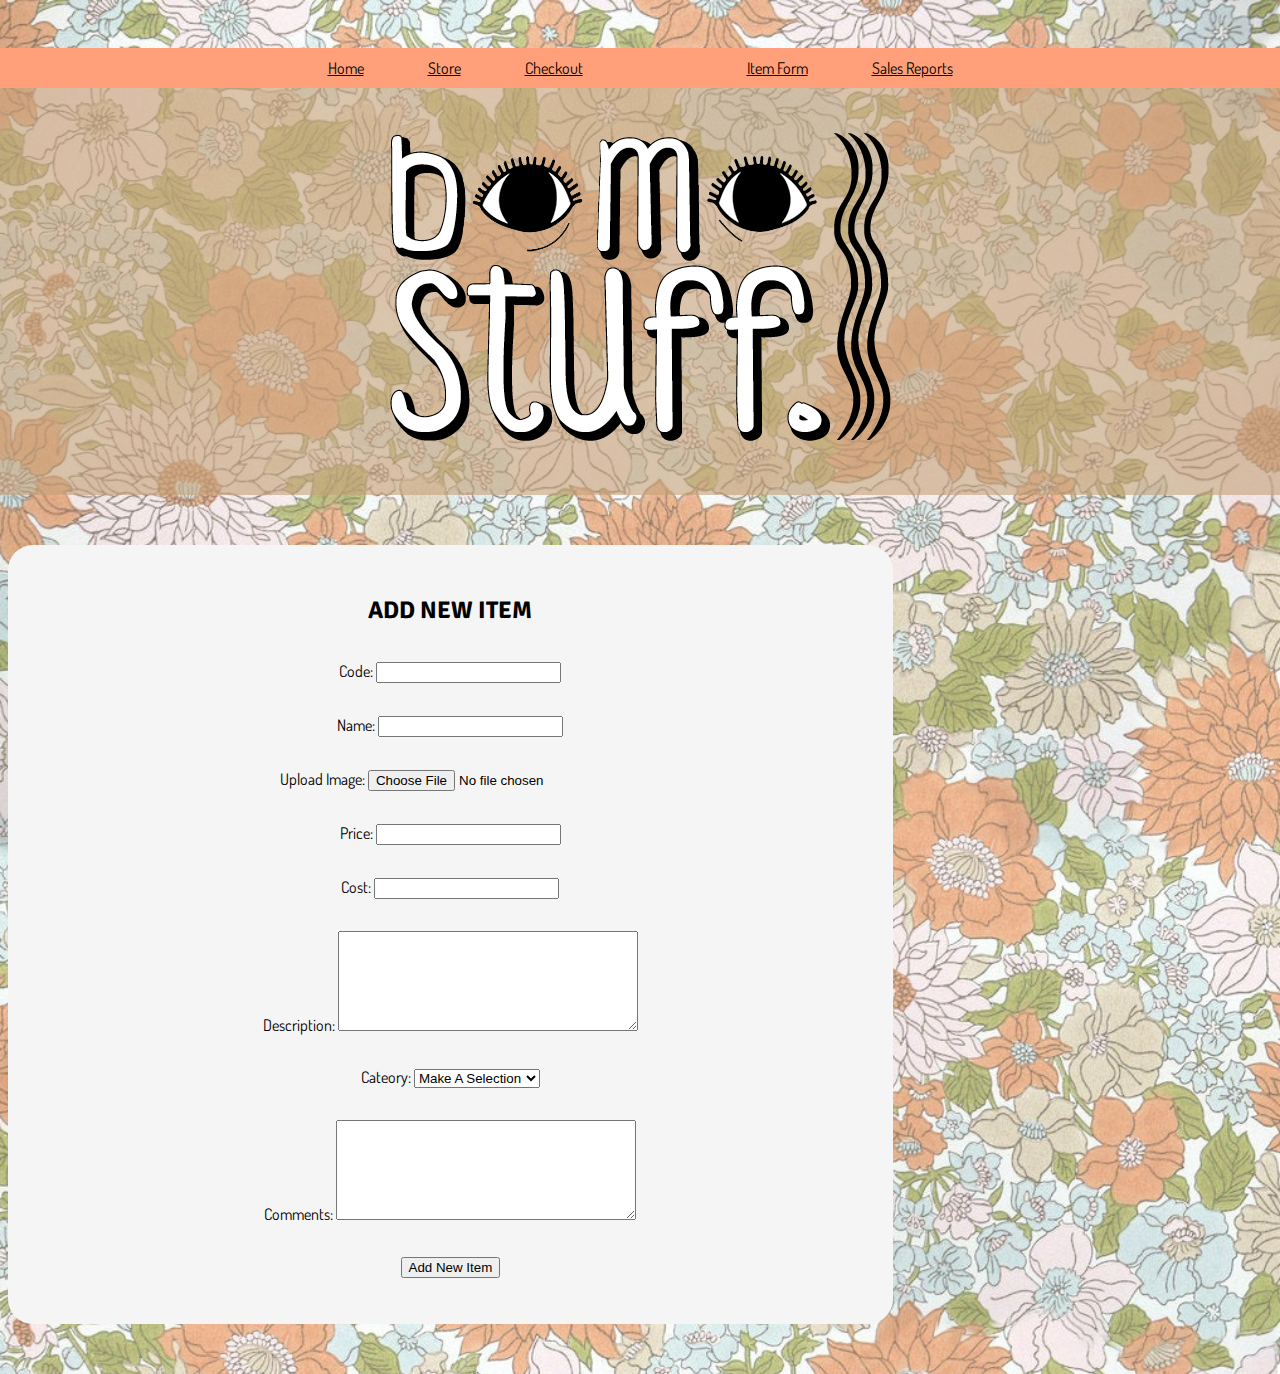
==== product-entry.html @ c6eb6984 "creates new files, lay out html and css for product-entry and updates on all css files" ====
<!DOCTYPE html>
<html lang="en">
<head>
    <meta charset="UTF-8">
    <meta name="viewport" content="width=device-width, initial-scale=1.0">
    <meta http-equiv="X-UA-Compatible" content="ie=edge">
    <title>Buy Stuff</title>        
    <link rel="stylesheet" href="src/main.css">
    <link rel="stylesheet" href="src/product-entry.css">
    <link href="https://fonts.googleapis.com/css?family=Dosis|Poppins|Raleway|Signika&display=swap" rel="stylesheet">

</head>
<body>
    <nav>
        <a class="user-use" href="./">Home</a>
        <a class="user-use" href="products.html">Store</a>
        <a id="space" class="user-use" href="shopping-cart.html">Checkout</a>
        <a href="product-entry.html">Item Form</a>
        <a href="sales.html">Sales Reports</a>
    </nav>
    <header>
        <h1><img id="logo" src="assets/logo.png" alt="Logo Image"></h1>
    </header>

    <main id="frame">
        <h2>ADD NEW ITEM</h2>

        <form id="product-form">
            <p>
                <label for="code">Code:</label>
                <input id="code" required name="code" type="text">
            </p>

            <p>
                <label for="name">Name:</label>
                <input id="name" required name="name" type="text">
            </p>

            <p>
                <label for="image">Upload Image: </label>
                <input id="image" required name="image" type="file">
            </p>

            <p>
                <label for="price">Price: </label>
                <input id="price" required name="price" type="number" step=".01">
            </p>

            <p>
                <label for="cost">Cost: </label>
                <input id="cost" required name="cost" type="number" step=".01">
            </p>

            <p>
                <label for="description">Description: </label>
                <textarea id="description" name="description" required></textarea>
            </p>
            
            <p>
                <label for="category">Cateory: </label>
                <select id="category" required name="category">
                    <option disabled selected hidden>Make A Selection</option>
                    <option value="home-decor">Home Decor</option>
                    <option value="apparel">Apparel</option>
                    <option value="other">Other</option>
                </select>
            </p>

            <p>
                Comments: <textarea id="comments" name="comments"></textarea>
            </p>
            
            <p>
                <button>Add New Item</button>
            </p>
        </form>
    </main>

    <script src="src/productn-entry.js" type="module"></script>
</body>
</html>
---- src/main.css ----
html {
    background-image: url('../assets/wallpaper.jpg');
    background-repeat: no-repeat;
    background-size: cover;
}

nav {
    display: flex;
    margin-bottom: 15px;
    background-color: lightsalmon;
    height: 40px;
    width: 100vw;
    margin-left: -8px;
    justify-content: center;
    align-items: center;
    margin-bottom: 0;
}

nav a {
    justify-content: space-between;
    color: black;
    padding: 2rem;
}

#space {
    margin-right: 100px;
}

header {
    background-color: tan;
    background: rgba(196, 160, 120, 0.6);
    padding: 1.5rem;
    margin-left: -8px;
    text-align: center;
    width: 100vw;
    margin-bottom: 50px;
}

img #logo {
    height: 250px;
}

* {
    box-sizing: border-box;
}

body {
    font-family: 'Dosis', sans-serif;
    margin-top: 3rem;
}

h2 {
    font-family: 'Signika', sans-serif;
}

h3 {
    font-family: 'signika', sans-serif;
}

#index {
    text-align: center;
}

#view-all {
    color: black;
}
---- src/product-entry.css ----
#frame {
    display: flex;
    flex-direction: column;
    border-radius: 25px;
    background-color: whitesmoke;
    width: 70%;
    margin-bottom: 50px;
}

form {
    display: flex;
    flex-direction: column;
    text-align: center;
}

h2 {
    text-align: center;
    margin-bottom: 20px;
    margin-top: 50px;
}

#description {
    width: 300px;
    height: 100px;
}

#comments {
    width: 300px;
    height: 100px;
}

button {
    margin-bottom: 30px;
}
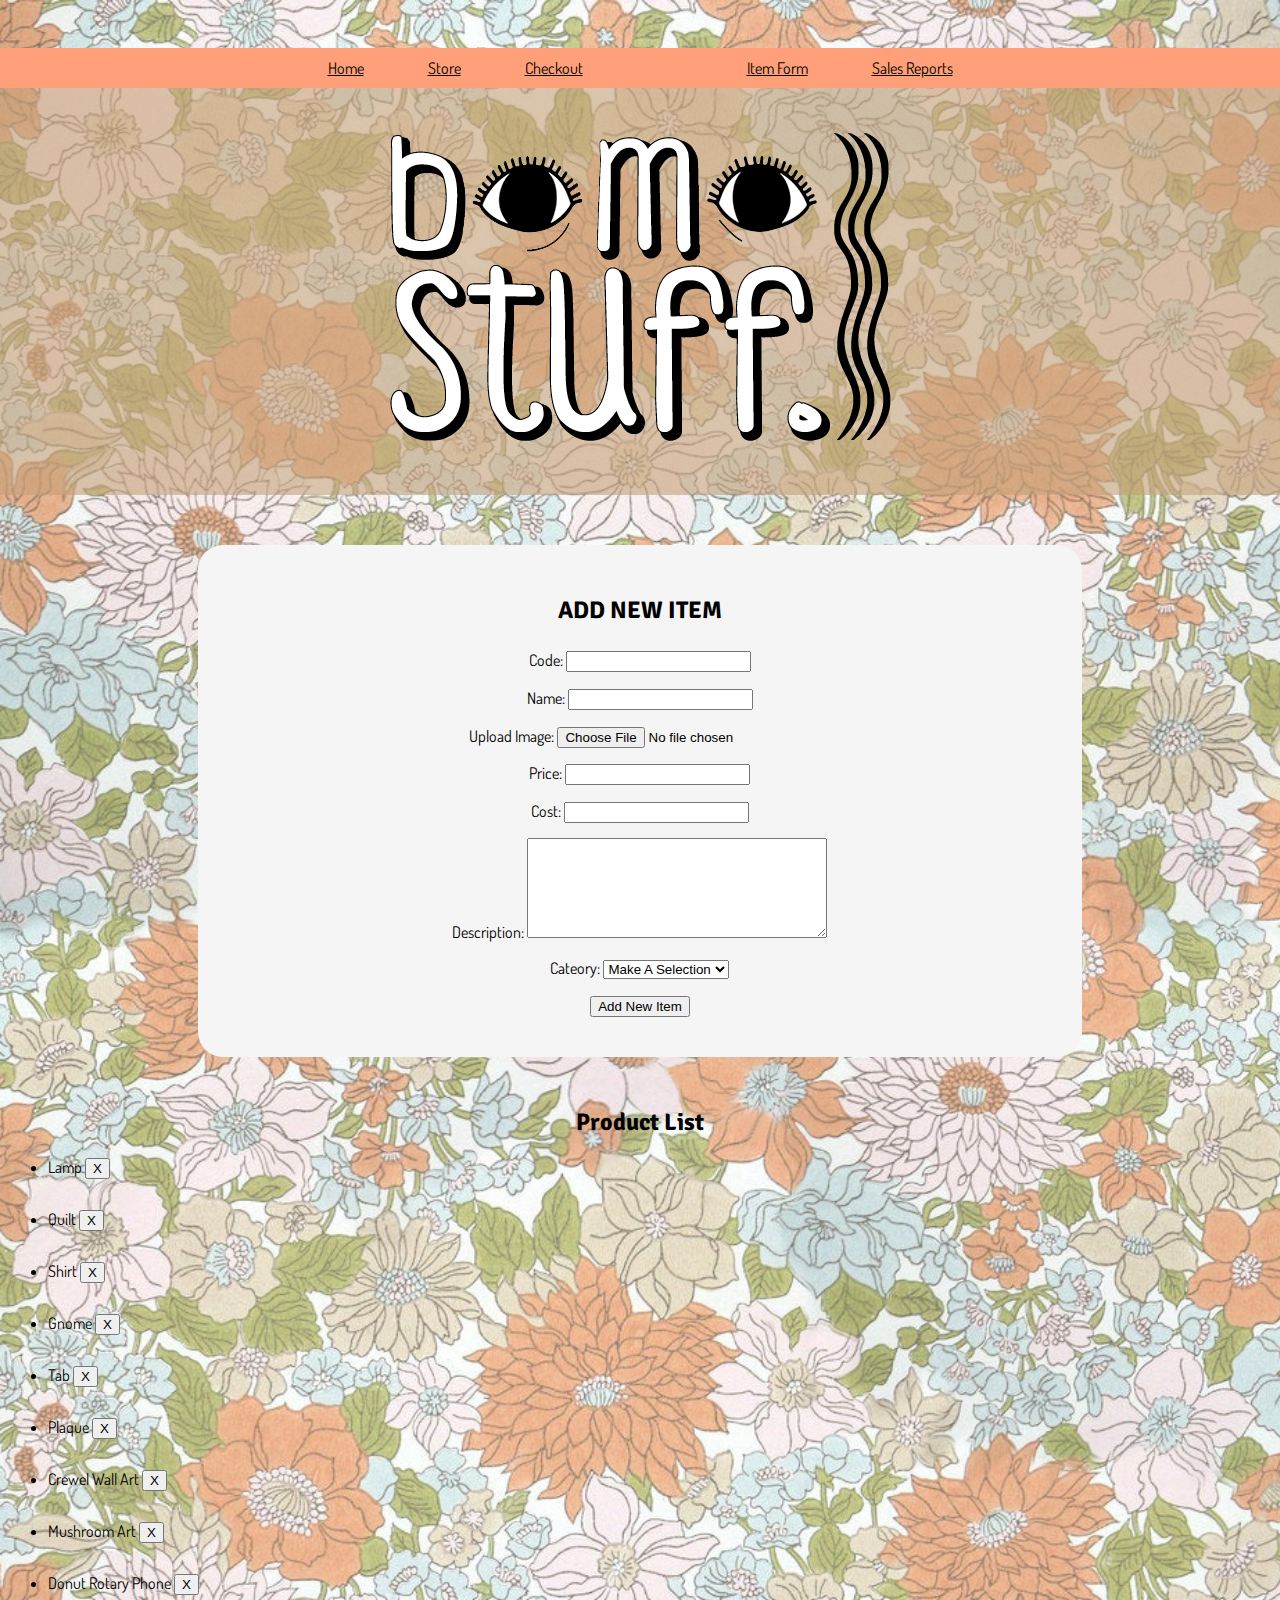
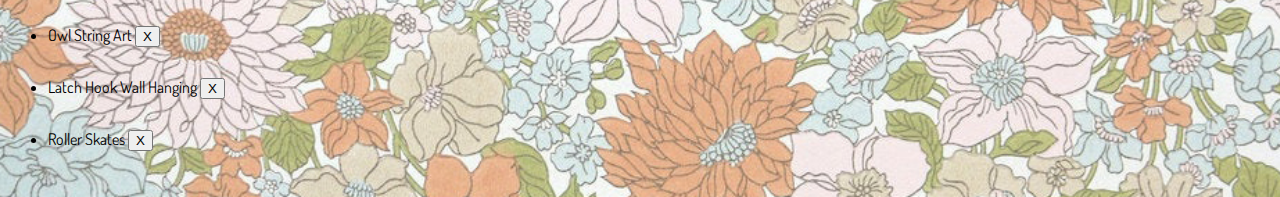
==== commit 84761c9a: "added removeProduct function in product-entry.js and store.js" ====
--- a/product-entry.html
+++ b/product-entry.html
@@ -26,56 +26,56 @@
         <h2>ADD NEW ITEM</h2>
 
         <form id="product-form">
-            <p>
+            <fieldset>
                 <label for="code">Code:</label>
-                <input id="code" required name="code" type="text">
-            </p>
+                <input id="code" name="code" type="text" required>
+            </fieldset>
 
-            <p>
+            <fieldset>
                 <label for="name">Name:</label>
-                <input id="name" required name="name" type="text">
-            </p>
+                <input id="name" name="name" type="text" required>
+            </fieldset>
 
-            <p>
+            <fieldset>
                 <label for="image">Upload Image: </label>
-                <input id="image" required name="image" type="file">
-            </p>
+                <input id="image" name="image" type="file" required>
+            </fieldset>
 
-            <p>
+            <fieldset>
                 <label for="price">Price: </label>
-                <input id="price" required name="price" type="number" step=".01">
-            </p>
+                <input id="price" name="price" type="number" step=".01" required>
+            </fieldset>
 
-            <p>
+            <fieldset>
                 <label for="cost">Cost: </label>
-                <input id="cost" required name="cost" type="number" step=".01">
-            </p>
+                <input id="cost" name="cost" type="number" step=".01" required>
+            </fieldset>
 
-            <p>
+            <fieldset>
                 <label for="description">Description: </label>
                 <textarea id="description" name="description" required></textarea>
-            </p>
+            </fieldset>
             
-            <p>
+            <fieldset>
                 <label for="category">Cateory: </label>
-                <select id="category" required name="category">
+                <select id="category" name="category" required>
                     <option disabled selected hidden>Make A Selection</option>
                     <option value="home-decor">Home Decor</option>
                     <option value="apparel">Apparel</option>
                     <option value="other">Other</option>
                 </select>
-            </p>
-
-            <p>
-                Comments: <textarea id="comments" name="comments"></textarea>
-            </p>
+            </fieldset>
             
-            <p>
+            <fieldset>
                 <button>Add New Item</button>
-            </p>
+            </fieldset>
         </form>
     </main>
+    
+    <h2>Product List</h2>
+    <ul id="product-list">
+    </ul>
 
-    <script src="src/productn-entry.js" type="module"></script>
+    <script src="src/product-entry.js" type="module"></script>
 </body>
 </html>--- a/src/product-entry.css
+++ b/src/product-entry.css
@@ -4,13 +4,18 @@
     border-radius: 25px;
     background-color: whitesmoke;
     width: 70%;
-    margin-bottom: 50px;
+    margin: 0 auto 50px;
+    justify-content: center;
 }
 
 form {
     display: flex;
     flex-direction: column;
     text-align: center;
+}
+
+fieldset {
+    border: 0;
 }
 
 h2 {
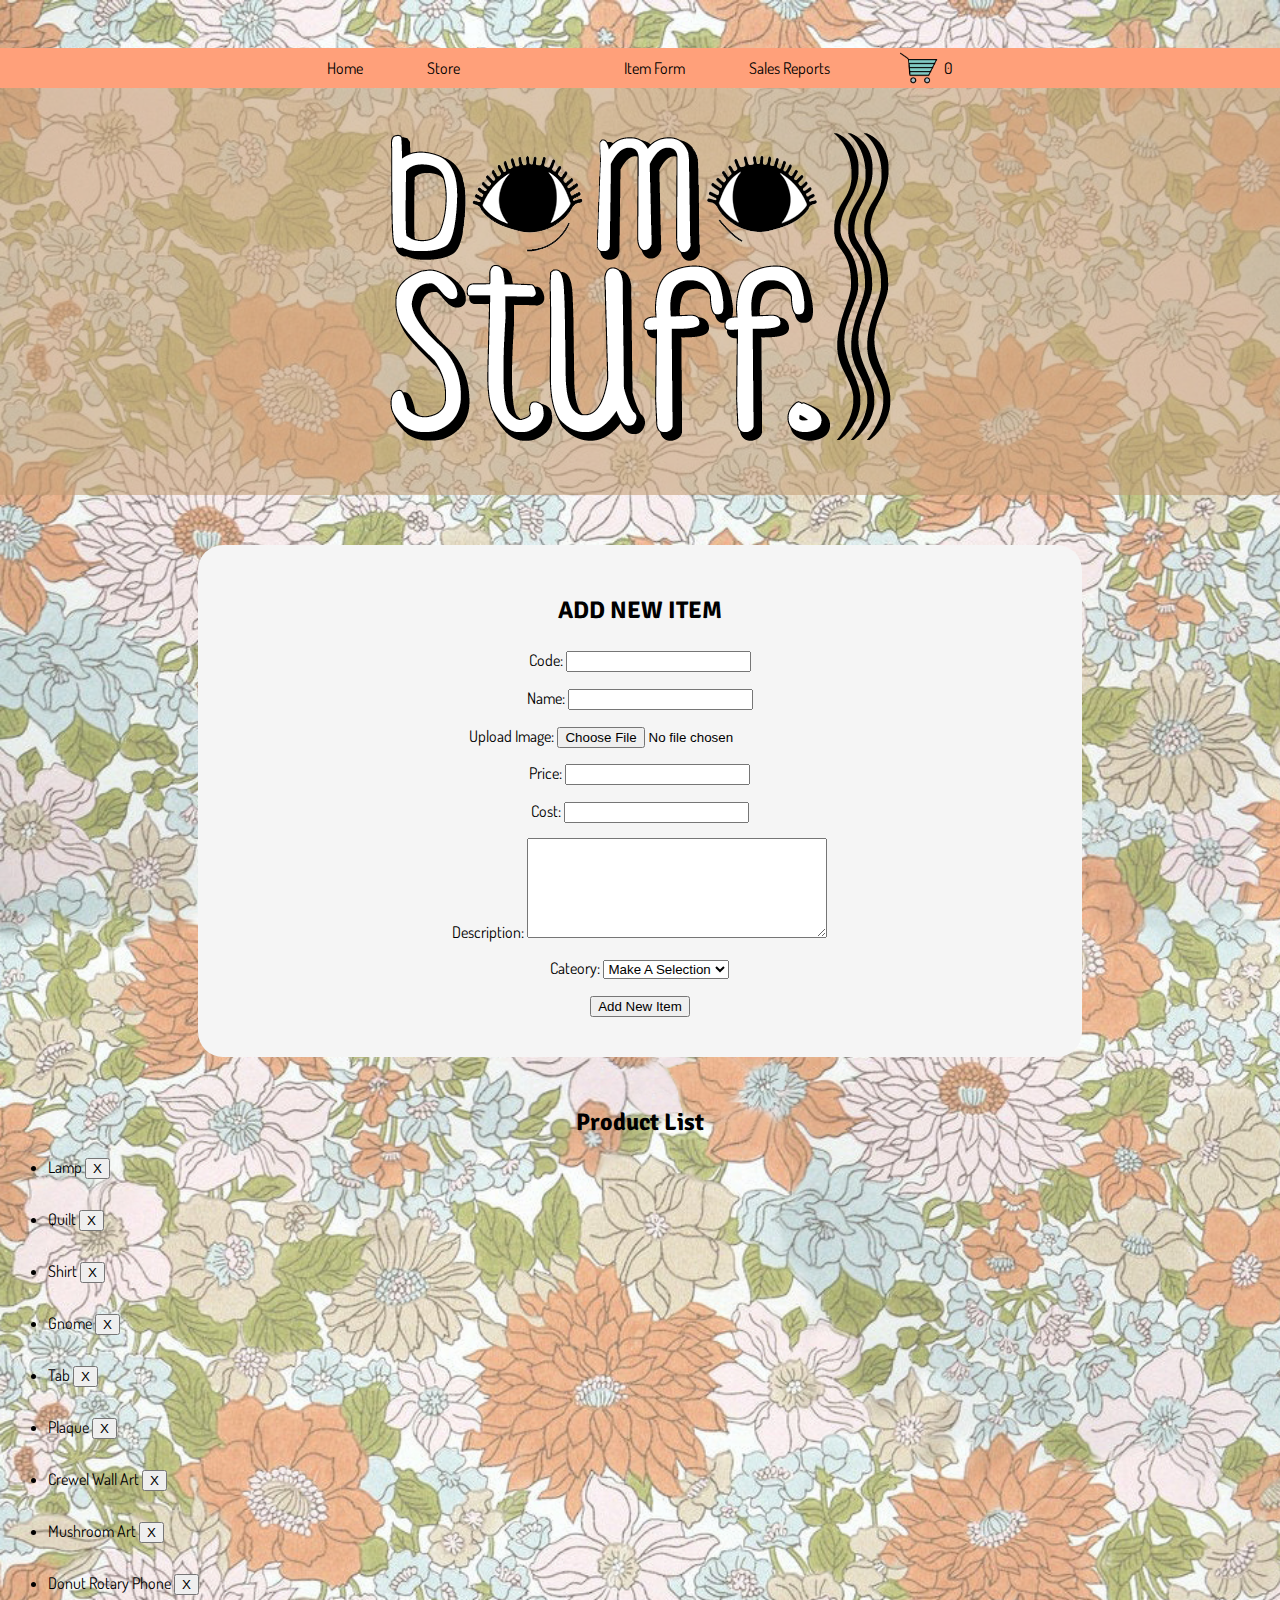
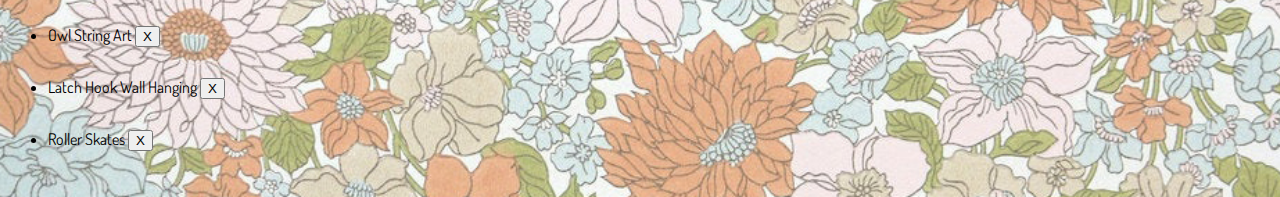
==== commit 5a147be9: "added cart.png and updated nav bar in all html nav bars" ====
--- a/product-entry.html
+++ b/product-entry.html
@@ -13,10 +13,10 @@
 <body>
     <nav>
         <a class="user-use" href="./">Home</a>
-        <a class="user-use" href="products.html">Store</a>
-        <a id="space" class="user-use" href="shopping-cart.html">Checkout</a>
+        <a id="space" class="user-use" href="products.html">Store</a>
         <a href="product-entry.html">Item Form</a>
         <a href="sales.html">Sales Reports</a>
+        <a id="cart" href="shopping-cart.html"><img id="cart-img" src="assets/cart.png"><span id="count">0</span></a>
     </nav>
     <header>
         <h1><img id="logo" src="assets/logo.png" alt="Logo Image"></h1>
--- a/src/main.css
+++ b/src/main.css
@@ -20,10 +20,20 @@
     justify-content: space-between;
     color: black;
     padding: 2rem;
+    text-decoration: none;
 }
 
 #space {
     margin-right: 100px;
+}
+
+#cart {
+    display: flex;
+    align-items: center;
+}
+
+#cart-img {
+    height: 50px; 
 }
 
 header {
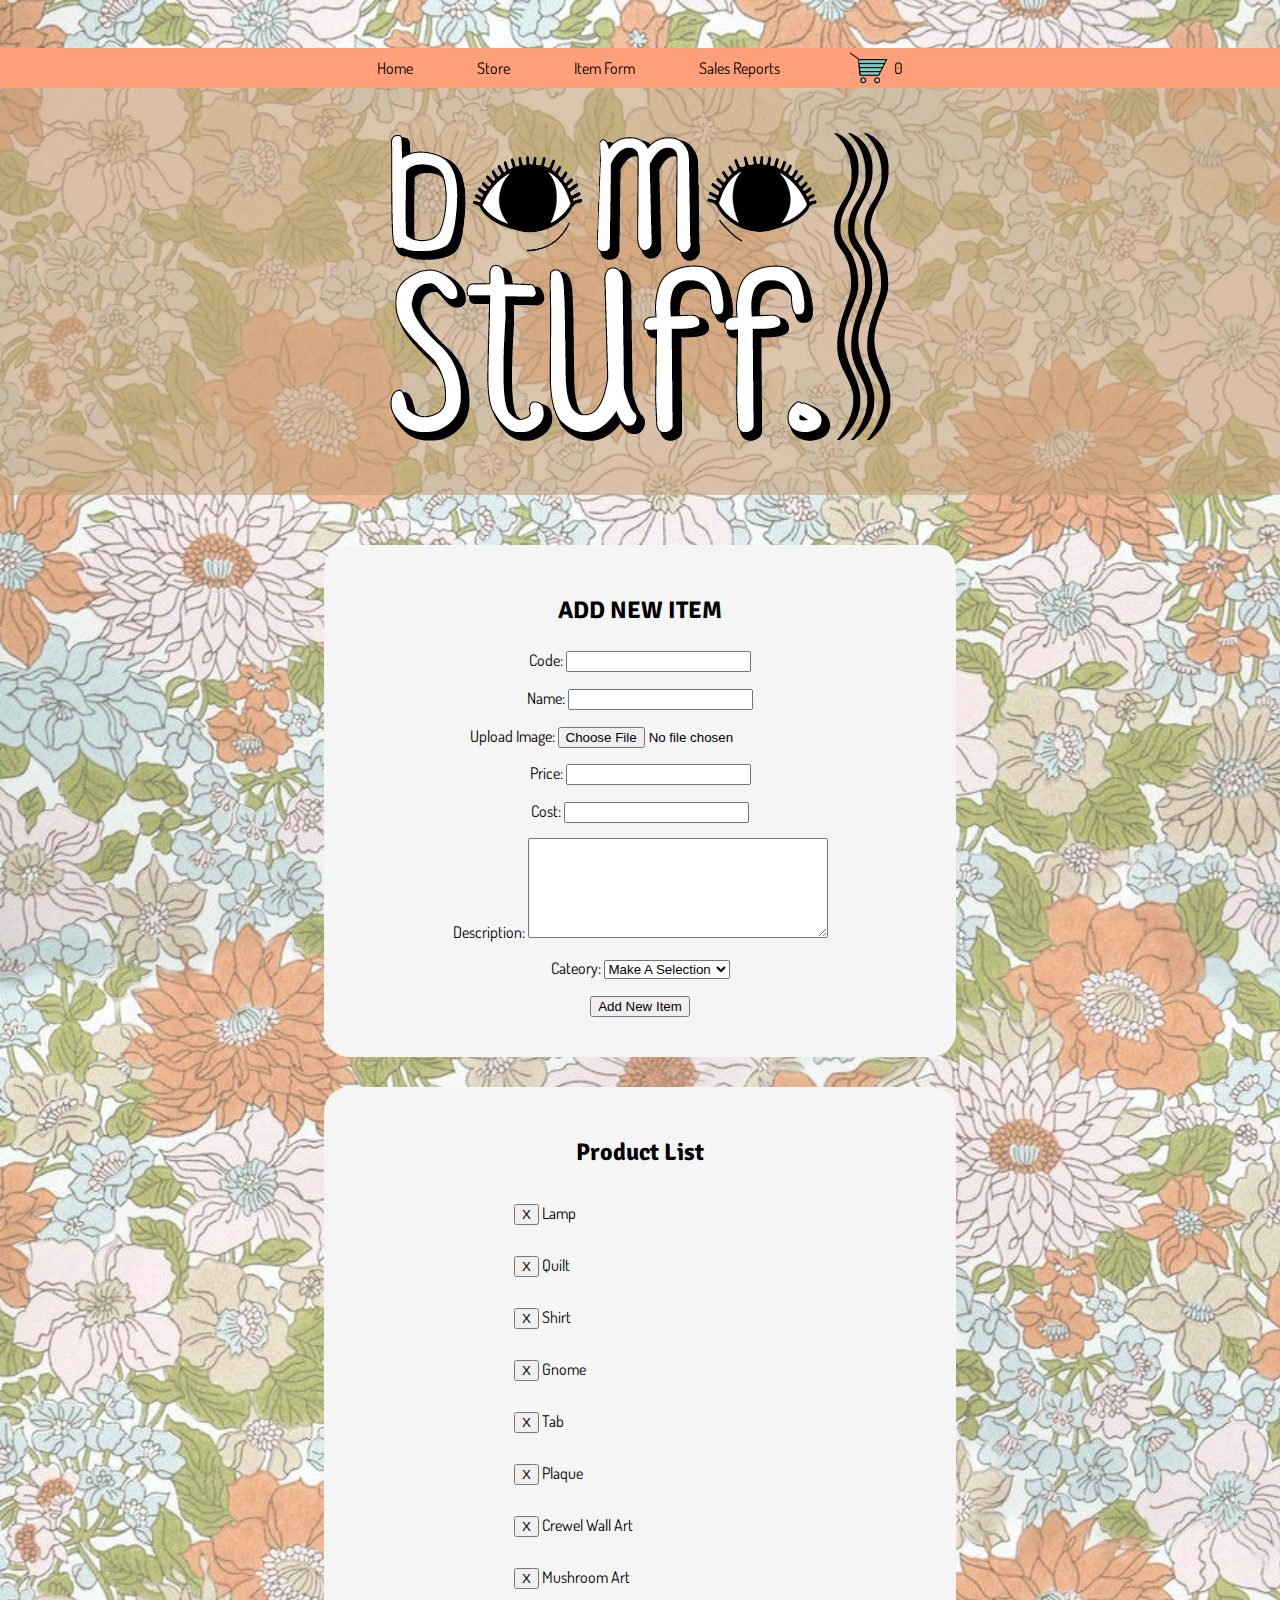
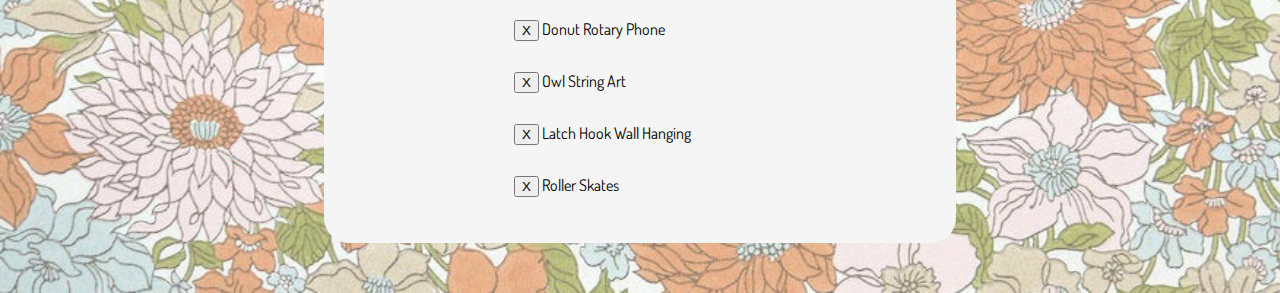
==== commit cbd4f00e: "styled product list in product-entry.css" ====
--- a/product-entry.html
+++ b/product-entry.html
@@ -71,11 +71,11 @@
             </fieldset>
         </form>
     </main>
-    
-    <h2>Product List</h2>
-    <ul id="product-list">
-    </ul>
-
+    <div id="minus-product">
+        <h2>Product List</h2>
+        <ul id="product-list">
+        </ul>
+    </div>
     <script src="src/product-entry.js" type="module"></script>
 </body>
 </html>--- a/src/main.css
+++ b/src/main.css
@@ -21,10 +21,6 @@
     color: black;
     padding: 2rem;
     text-decoration: none;
-}
-
-#space {
-    margin-right: 100px;
 }
 
 #cart {
--- a/src/product-entry.css
+++ b/src/product-entry.css
@@ -3,8 +3,8 @@
     flex-direction: column;
     border-radius: 25px;
     background-color: whitesmoke;
-    width: 70%;
-    margin: 0 auto 50px;
+    width: 50%;
+    margin: 0 auto 30px;
     justify-content: center;
 }
 
@@ -36,4 +36,19 @@
 
 button {
     margin-bottom: 30px;
+}
+
+#minus-product {
+    display: flex;
+    flex-direction: column;
+    border-radius: 25px;
+    background-color: whitesmoke;
+    width: 50%;
+    margin: 0 auto 50px;
+    justify-content: center;
+}
+
+ul {
+    list-style-type: none;
+    margin-left: 150px;
 }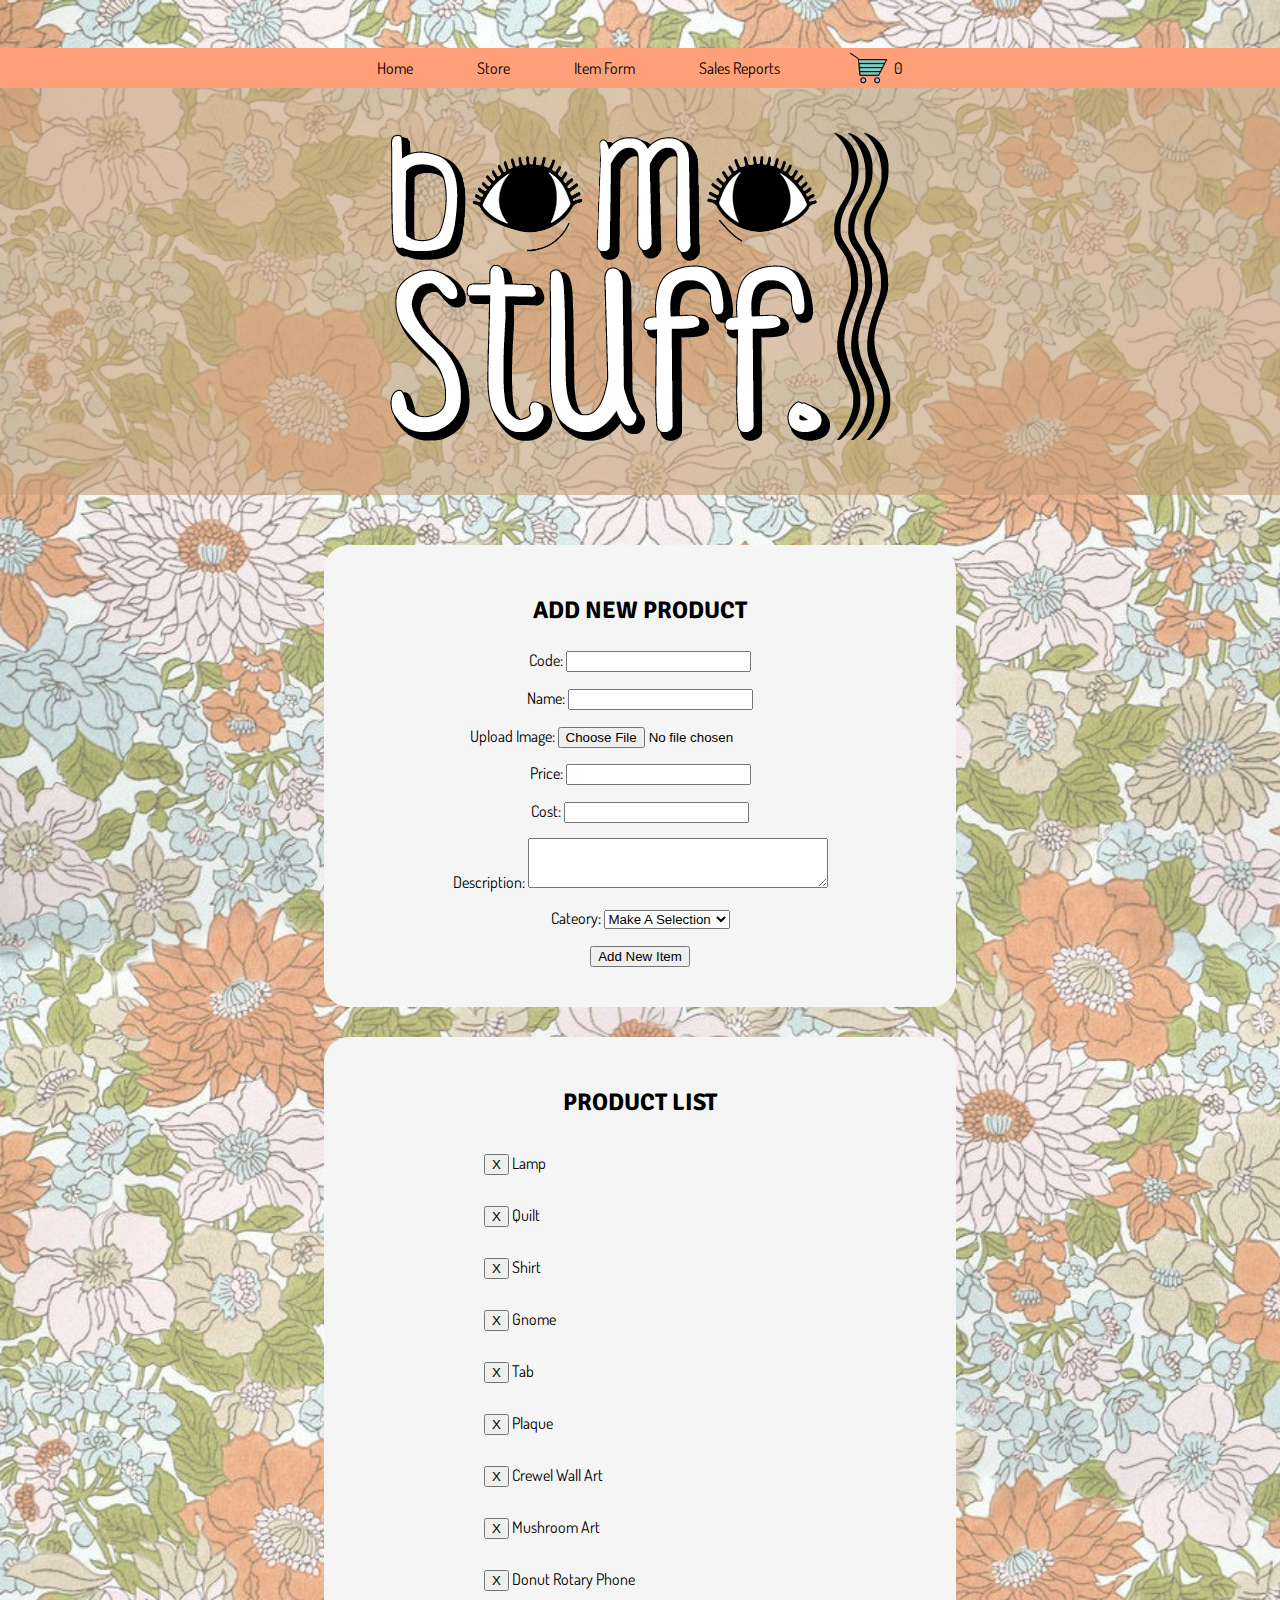
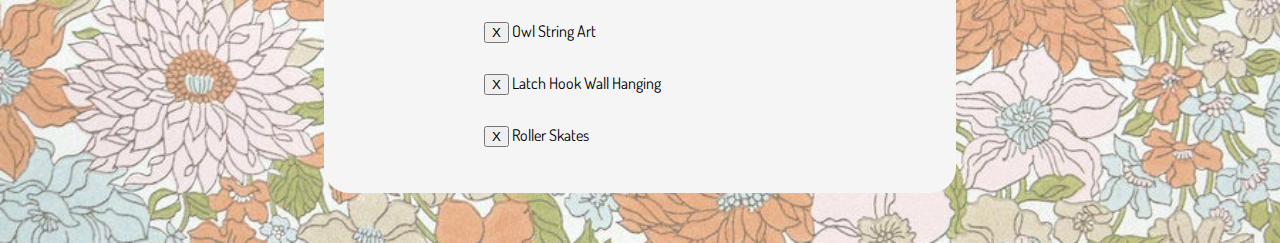
==== commit e020a689: "consistency updates with headers in product-entry.html" ====
--- a/product-entry.html
+++ b/product-entry.html
@@ -23,7 +23,7 @@
     </header>
 
     <main id="frame">
-        <h2>ADD NEW ITEM</h2>
+        <h2>ADD NEW PRODUCT</h2>
 
         <form id="product-form">
             <fieldset>
@@ -72,7 +72,7 @@
         </form>
     </main>
     <div id="minus-product">
-        <h2>Product List</h2>
+        <h2>PRODUCT LIST</h2>
         <ul id="product-list">
         </ul>
     </div>
--- a/src/product-entry.css
+++ b/src/product-entry.css
@@ -26,7 +26,7 @@
 
 #description {
     width: 300px;
-    height: 100px;
+    height: 50px;
 }
 
 #comments {
@@ -50,5 +50,5 @@
 
 ul {
     list-style-type: none;
-    margin-left: 150px;
+    margin-left: 120px;
 }